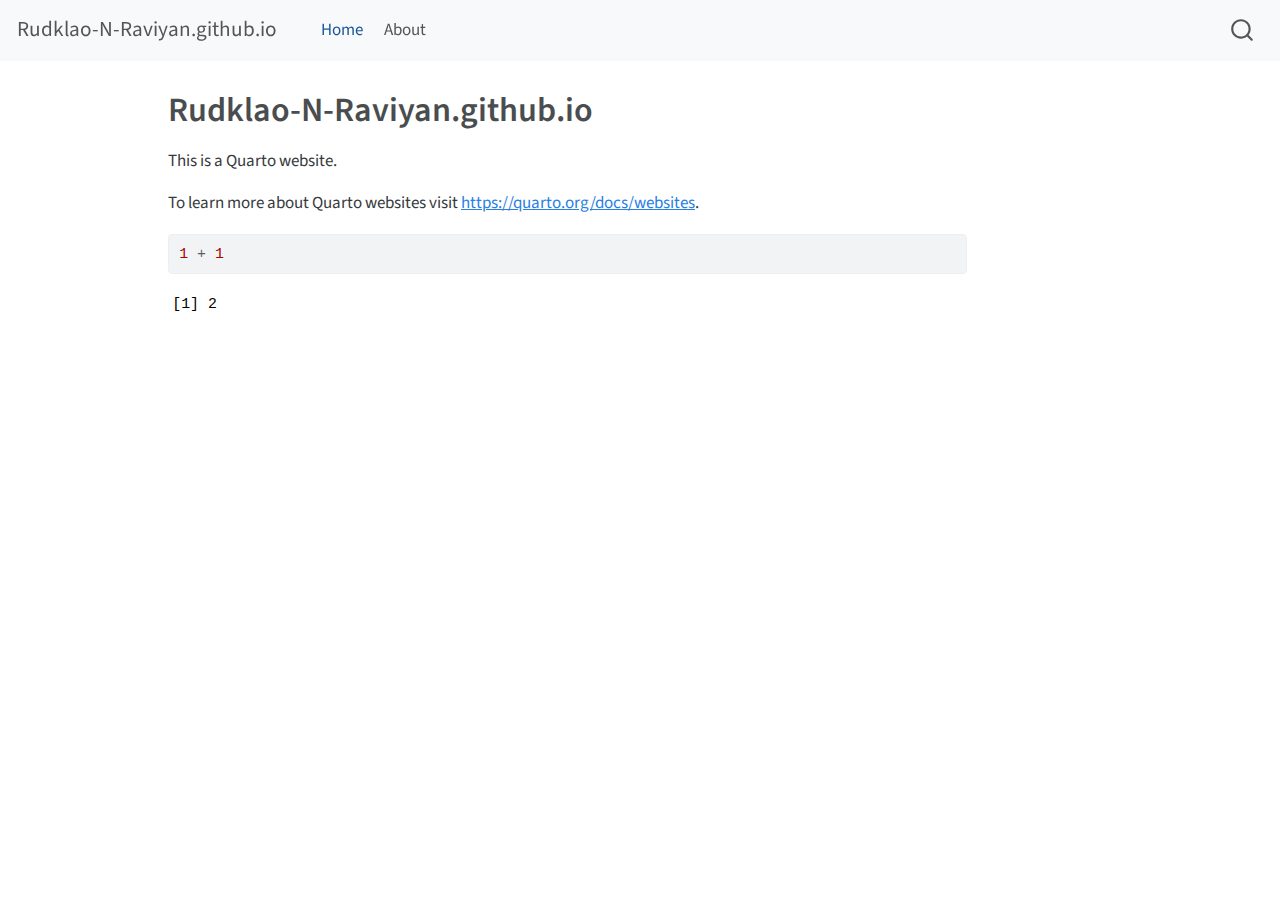
==== docs/index.html @ 579f514f "Initial Website" ====
<!DOCTYPE html>
<html xmlns="http://www.w3.org/1999/xhtml" lang="en" xml:lang="en"><head>

<meta charset="utf-8">
<meta name="generator" content="quarto-1.3.353">

<meta name="viewport" content="width=device-width, initial-scale=1.0, user-scalable=yes">


<title>Rudklao-N-Raviyan.github.io</title>
<style>
code{white-space: pre-wrap;}
span.smallcaps{font-variant: small-caps;}
div.columns{display: flex; gap: min(4vw, 1.5em);}
div.column{flex: auto; overflow-x: auto;}
div.hanging-indent{margin-left: 1.5em; text-indent: -1.5em;}
ul.task-list{list-style: none;}
ul.task-list li input[type="checkbox"] {
  width: 0.8em;
  margin: 0 0.8em 0.2em -1em; /* quarto-specific, see https://github.com/quarto-dev/quarto-cli/issues/4556 */ 
  vertical-align: middle;
}
/* CSS for syntax highlighting */
pre > code.sourceCode { white-space: pre; position: relative; }
pre > code.sourceCode > span { display: inline-block; line-height: 1.25; }
pre > code.sourceCode > span:empty { height: 1.2em; }
.sourceCode { overflow: visible; }
code.sourceCode > span { color: inherit; text-decoration: inherit; }
div.sourceCode { margin: 1em 0; }
pre.sourceCode { margin: 0; }
@media screen {
div.sourceCode { overflow: auto; }
}
@media print {
pre > code.sourceCode { white-space: pre-wrap; }
pre > code.sourceCode > span { text-indent: -5em; padding-left: 5em; }
}
pre.numberSource code
  { counter-reset: source-line 0; }
pre.numberSource code > span
  { position: relative; left: -4em; counter-increment: source-line; }
pre.numberSource code > span > a:first-child::before
  { content: counter(source-line);
    position: relative; left: -1em; text-align: right; vertical-align: baseline;
    border: none; display: inline-block;
    -webkit-touch-callout: none; -webkit-user-select: none;
    -khtml-user-select: none; -moz-user-select: none;
    -ms-user-select: none; user-select: none;
    padding: 0 4px; width: 4em;
  }
pre.numberSource { margin-left: 3em;  padding-left: 4px; }
div.sourceCode
  {   }
@media screen {
pre > code.sourceCode > span > a:first-child::before { text-decoration: underline; }
}
</style>


<script src="site_libs/quarto-nav/quarto-nav.js"></script>
<script src="site_libs/quarto-nav/headroom.min.js"></script>
<script src="site_libs/clipboard/clipboard.min.js"></script>
<script src="site_libs/quarto-search/autocomplete.umd.js"></script>
<script src="site_libs/quarto-search/fuse.min.js"></script>
<script src="site_libs/quarto-search/quarto-search.js"></script>
<meta name="quarto:offset" content="./">
<script src="site_libs/quarto-html/quarto.js"></script>
<script src="site_libs/quarto-html/popper.min.js"></script>
<script src="site_libs/quarto-html/tippy.umd.min.js"></script>
<script src="site_libs/quarto-html/anchor.min.js"></script>
<link href="site_libs/quarto-html/tippy.css" rel="stylesheet">
<link href="site_libs/quarto-html/quarto-syntax-highlighting.css" rel="stylesheet" id="quarto-text-highlighting-styles">
<script src="site_libs/bootstrap/bootstrap.min.js"></script>
<link href="site_libs/bootstrap/bootstrap-icons.css" rel="stylesheet">
<link href="site_libs/bootstrap/bootstrap.min.css" rel="stylesheet" id="quarto-bootstrap" data-mode="light">
<script id="quarto-search-options" type="application/json">{
  "location": "navbar",
  "copy-button": false,
  "collapse-after": 3,
  "panel-placement": "end",
  "type": "overlay",
  "limit": 20,
  "language": {
    "search-no-results-text": "No results",
    "search-matching-documents-text": "matching documents",
    "search-copy-link-title": "Copy link to search",
    "search-hide-matches-text": "Hide additional matches",
    "search-more-match-text": "more match in this document",
    "search-more-matches-text": "more matches in this document",
    "search-clear-button-title": "Clear",
    "search-detached-cancel-button-title": "Cancel",
    "search-submit-button-title": "Submit"
  }
}</script>


<link rel="stylesheet" href="styles.css">
</head>

<body class="nav-fixed">

<div id="quarto-search-results"></div>
  <header id="quarto-header" class="headroom fixed-top">
    <nav class="navbar navbar-expand-lg navbar-dark ">
      <div class="navbar-container container-fluid">
      <div class="navbar-brand-container">
    <a class="navbar-brand" href="./index.html">
    <span class="navbar-title">Rudklao-N-Raviyan.github.io</span>
    </a>
  </div>
            <div id="quarto-search" class="" title="Search"></div>
          <button class="navbar-toggler" type="button" data-bs-toggle="collapse" data-bs-target="#navbarCollapse" aria-controls="navbarCollapse" aria-expanded="false" aria-label="Toggle navigation" onclick="if (window.quartoToggleHeadroom) { window.quartoToggleHeadroom(); }">
  <span class="navbar-toggler-icon"></span>
</button>
          <div class="collapse navbar-collapse" id="navbarCollapse">
            <ul class="navbar-nav navbar-nav-scroll me-auto">
  <li class="nav-item">
    <a class="nav-link active" href="./index.html" rel="" target="" aria-current="page">
 <span class="menu-text">Home</span></a>
  </li>  
  <li class="nav-item">
    <a class="nav-link" href="./about.html" rel="" target="">
 <span class="menu-text">About</span></a>
  </li>  
</ul>
            <div class="quarto-navbar-tools ms-auto">
</div>
          </div> <!-- /navcollapse -->
      </div> <!-- /container-fluid -->
    </nav>
</header>
<!-- content -->
<div id="quarto-content" class="quarto-container page-columns page-rows-contents page-layout-article page-navbar">
<!-- sidebar -->
<!-- margin-sidebar -->
    <div id="quarto-margin-sidebar" class="sidebar margin-sidebar">
        
    </div>
<!-- main -->
<main class="content" id="quarto-document-content">

<header id="title-block-header" class="quarto-title-block default">
<div class="quarto-title">
<h1 class="title">Rudklao-N-Raviyan.github.io</h1>
</div>



<div class="quarto-title-meta">

    
  
    
  </div>
  

</header>

<p>This is a Quarto website.</p>
<p>To learn more about Quarto websites visit <a href="https://quarto.org/docs/websites" class="uri">https://quarto.org/docs/websites</a>.</p>
<div class="cell">
<div class="sourceCode cell-code" id="cb1"><pre class="sourceCode r code-with-copy"><code class="sourceCode r"><span id="cb1-1"><a href="#cb1-1" aria-hidden="true" tabindex="-1"></a><span class="dv">1</span> <span class="sc">+</span> <span class="dv">1</span></span></code><button title="Copy to Clipboard" class="code-copy-button"><i class="bi"></i></button></pre></div>
<div class="cell-output cell-output-stdout">
<pre><code>[1] 2</code></pre>
</div>
</div>



</main> <!-- /main -->
<script id="quarto-html-after-body" type="application/javascript">
window.document.addEventListener("DOMContentLoaded", function (event) {
  const toggleBodyColorMode = (bsSheetEl) => {
    const mode = bsSheetEl.getAttribute("data-mode");
    const bodyEl = window.document.querySelector("body");
    if (mode === "dark") {
      bodyEl.classList.add("quarto-dark");
      bodyEl.classList.remove("quarto-light");
    } else {
      bodyEl.classList.add("quarto-light");
      bodyEl.classList.remove("quarto-dark");
    }
  }
  const toggleBodyColorPrimary = () => {
    const bsSheetEl = window.document.querySelector("link#quarto-bootstrap");
    if (bsSheetEl) {
      toggleBodyColorMode(bsSheetEl);
    }
  }
  toggleBodyColorPrimary();  
  const icon = "";
  const anchorJS = new window.AnchorJS();
  anchorJS.options = {
    placement: 'right',
    icon: icon
  };
  anchorJS.add('.anchored');
  const isCodeAnnotation = (el) => {
    for (const clz of el.classList) {
      if (clz.startsWith('code-annotation-')) {                     
        return true;
      }
    }
    return false;
  }
  const clipboard = new window.ClipboardJS('.code-copy-button', {
    text: function(trigger) {
      const codeEl = trigger.previousElementSibling.cloneNode(true);
      for (const childEl of codeEl.children) {
        if (isCodeAnnotation(childEl)) {
          childEl.remove();
        }
      }
      return codeEl.innerText;
    }
  });
  clipboard.on('success', function(e) {
    // button target
    const button = e.trigger;
    // don't keep focus
    button.blur();
    // flash "checked"
    button.classList.add('code-copy-button-checked');
    var currentTitle = button.getAttribute("title");
    button.setAttribute("title", "Copied!");
    let tooltip;
    if (window.bootstrap) {
      button.setAttribute("data-bs-toggle", "tooltip");
      button.setAttribute("data-bs-placement", "left");
      button.setAttribute("data-bs-title", "Copied!");
      tooltip = new bootstrap.Tooltip(button, 
        { trigger: "manual", 
          customClass: "code-copy-button-tooltip",
          offset: [0, -8]});
      tooltip.show();    
    }
    setTimeout(function() {
      if (tooltip) {
        tooltip.hide();
        button.removeAttribute("data-bs-title");
        button.removeAttribute("data-bs-toggle");
        button.removeAttribute("data-bs-placement");
      }
      button.setAttribute("title", currentTitle);
      button.classList.remove('code-copy-button-checked');
    }, 1000);
    // clear code selection
    e.clearSelection();
  });
  function tippyHover(el, contentFn) {
    const config = {
      allowHTML: true,
      content: contentFn,
      maxWidth: 500,
      delay: 100,
      arrow: false,
      appendTo: function(el) {
          return el.parentElement;
      },
      interactive: true,
      interactiveBorder: 10,
      theme: 'quarto',
      placement: 'bottom-start'
    };
    window.tippy(el, config); 
  }
  const noterefs = window.document.querySelectorAll('a[role="doc-noteref"]');
  for (var i=0; i<noterefs.length; i++) {
    const ref = noterefs[i];
    tippyHover(ref, function() {
      // use id or data attribute instead here
      let href = ref.getAttribute('data-footnote-href') || ref.getAttribute('href');
      try { href = new URL(href).hash; } catch {}
      const id = href.replace(/^#\/?/, "");
      const note = window.document.getElementById(id);
      return note.innerHTML;
    });
  }
      let selectedAnnoteEl;
      const selectorForAnnotation = ( cell, annotation) => {
        let cellAttr = 'data-code-cell="' + cell + '"';
        let lineAttr = 'data-code-annotation="' +  annotation + '"';
        const selector = 'span[' + cellAttr + '][' + lineAttr + ']';
        return selector;
      }
      const selectCodeLines = (annoteEl) => {
        const doc = window.document;
        const targetCell = annoteEl.getAttribute("data-target-cell");
        const targetAnnotation = annoteEl.getAttribute("data-target-annotation");
        const annoteSpan = window.document.querySelector(selectorForAnnotation(targetCell, targetAnnotation));
        const lines = annoteSpan.getAttribute("data-code-lines").split(",");
        const lineIds = lines.map((line) => {
          return targetCell + "-" + line;
        })
        let top = null;
        let height = null;
        let parent = null;
        if (lineIds.length > 0) {
            //compute the position of the single el (top and bottom and make a div)
            const el = window.document.getElementById(lineIds[0]);
            top = el.offsetTop;
            height = el.offsetHeight;
            parent = el.parentElement.parentElement;
          if (lineIds.length > 1) {
            const lastEl = window.document.getElementById(lineIds[lineIds.length - 1]);
            const bottom = lastEl.offsetTop + lastEl.offsetHeight;
            height = bottom - top;
          }
          if (top !== null && height !== null && parent !== null) {
            // cook up a div (if necessary) and position it 
            let div = window.document.getElementById("code-annotation-line-highlight");
            if (div === null) {
              div = window.document.createElement("div");
              div.setAttribute("id", "code-annotation-line-highlight");
              div.style.position = 'absolute';
              parent.appendChild(div);
            }
            div.style.top = top - 2 + "px";
            div.style.height = height + 4 + "px";
            let gutterDiv = window.document.getElementById("code-annotation-line-highlight-gutter");
            if (gutterDiv === null) {
              gutterDiv = window.document.createElement("div");
              gutterDiv.setAttribute("id", "code-annotation-line-highlight-gutter");
              gutterDiv.style.position = 'absolute';
              const codeCell = window.document.getElementById(targetCell);
              const gutter = codeCell.querySelector('.code-annotation-gutter');
              gutter.appendChild(gutterDiv);
            }
            gutterDiv.style.top = top - 2 + "px";
            gutterDiv.style.height = height + 4 + "px";
          }
          selectedAnnoteEl = annoteEl;
        }
      };
      const unselectCodeLines = () => {
        const elementsIds = ["code-annotation-line-highlight", "code-annotation-line-highlight-gutter"];
        elementsIds.forEach((elId) => {
          const div = window.document.getElementById(elId);
          if (div) {
            div.remove();
          }
        });
        selectedAnnoteEl = undefined;
      };
      // Attach click handler to the DT
      const annoteDls = window.document.querySelectorAll('dt[data-target-cell]');
      for (const annoteDlNode of annoteDls) {
        annoteDlNode.addEventListener('click', (event) => {
          const clickedEl = event.target;
          if (clickedEl !== selectedAnnoteEl) {
            unselectCodeLines();
            const activeEl = window.document.querySelector('dt[data-target-cell].code-annotation-active');
            if (activeEl) {
              activeEl.classList.remove('code-annotation-active');
            }
            selectCodeLines(clickedEl);
            clickedEl.classList.add('code-annotation-active');
          } else {
            // Unselect the line
            unselectCodeLines();
            clickedEl.classList.remove('code-annotation-active');
          }
        });
      }
  const findCites = (el) => {
    const parentEl = el.parentElement;
    if (parentEl) {
      const cites = parentEl.dataset.cites;
      if (cites) {
        return {
          el,
          cites: cites.split(' ')
        };
      } else {
        return findCites(el.parentElement)
      }
    } else {
      return undefined;
    }
  };
  var bibliorefs = window.document.querySelectorAll('a[role="doc-biblioref"]');
  for (var i=0; i<bibliorefs.length; i++) {
    const ref = bibliorefs[i];
    const citeInfo = findCites(ref);
    if (citeInfo) {
      tippyHover(citeInfo.el, function() {
        var popup = window.document.createElement('div');
        citeInfo.cites.forEach(function(cite) {
          var citeDiv = window.document.createElement('div');
          citeDiv.classList.add('hanging-indent');
          citeDiv.classList.add('csl-entry');
          var biblioDiv = window.document.getElementById('ref-' + cite);
          if (biblioDiv) {
            citeDiv.innerHTML = biblioDiv.innerHTML;
          }
          popup.appendChild(citeDiv);
        });
        return popup.innerHTML;
      });
    }
  }
});
</script>
</div> <!-- /content -->



</body></html>
---- docs/site_libs/quarto-html/tippy.css ----
.tippy-box[data-animation=fade][data-state=hidden]{opacity:0}[data-tippy-root]{max-width:calc(100vw - 10px)}.tippy-box{position:relative;background-color:#333;color:#fff;border-radius:4px;font-size:14px;line-height:1.4;white-space:normal;outline:0;transition-property:transform,visibility,opacity}.tippy-box[data-placement^=top]>.tippy-arrow{bottom:0}.tippy-box[data-placement^=top]>.tippy-arrow:before{bottom:-7px;left:0;border-width:8px 8px 0;border-top-color:initial;transform-origin:center top}.tippy-box[data-placement^=bottom]>.tippy-arrow{top:0}.tippy-box[data-placement^=bottom]>.tippy-arrow:before{top:-7px;left:0;border-width:0 8px 8px;border-bottom-color:initial;transform-origin:center bottom}.tippy-box[data-placement^=left]>.tippy-arrow{right:0}.tippy-box[data-placement^=left]>.tippy-arrow:before{border-width:8px 0 8px 8px;border-left-color:initial;right:-7px;transform-origin:center left}.tippy-box[data-placement^=right]>.tippy-arrow{left:0}.tippy-box[data-placement^=right]>.tippy-arrow:before{left:-7px;border-width:8px 8px 8px 0;border-right-color:initial;transform-origin:center right}.tippy-box[data-inertia][data-state=visible]{transition-timing-function:cubic-bezier(.54,1.5,.38,1.11)}.tippy-arrow{width:16px;height:16px;color:#333}.tippy-arrow:before{content:"";position:absolute;border-color:transparent;border-style:solid}.tippy-content{position:relative;padding:5px 9px;z-index:1}
---- docs/site_libs/quarto-html/quarto-syntax-highlighting.css ----
/* quarto syntax highlight colors */
:root {
  --quarto-hl-ot-color: #003B4F;
  --quarto-hl-at-color: #657422;
  --quarto-hl-ss-color: #20794D;
  --quarto-hl-an-color: #5E5E5E;
  --quarto-hl-fu-color: #4758AB;
  --quarto-hl-st-color: #20794D;
  --quarto-hl-cf-color: #003B4F;
  --quarto-hl-op-color: #5E5E5E;
  --quarto-hl-er-color: #AD0000;
  --quarto-hl-bn-color: #AD0000;
  --quarto-hl-al-color: #AD0000;
  --quarto-hl-va-color: #111111;
  --quarto-hl-bu-color: inherit;
  --quarto-hl-ex-color: inherit;
  --quarto-hl-pp-color: #AD0000;
  --quarto-hl-in-color: #5E5E5E;
  --quarto-hl-vs-color: #20794D;
  --quarto-hl-wa-color: #5E5E5E;
  --quarto-hl-do-color: #5E5E5E;
  --quarto-hl-im-color: #00769E;
  --quarto-hl-ch-color: #20794D;
  --quarto-hl-dt-color: #AD0000;
  --quarto-hl-fl-color: #AD0000;
  --quarto-hl-co-color: #5E5E5E;
  --quarto-hl-cv-color: #5E5E5E;
  --quarto-hl-cn-color: #8f5902;
  --quarto-hl-sc-color: #5E5E5E;
  --quarto-hl-dv-color: #AD0000;
  --quarto-hl-kw-color: #003B4F;
}

/* other quarto variables */
:root {
  --quarto-font-monospace: SFMono-Regular, Menlo, Monaco, Consolas, "Liberation Mono", "Courier New", monospace;
}

pre > code.sourceCode > span {
  color: #003B4F;
}

code span {
  color: #003B4F;
}

code.sourceCode > span {
  color: #003B4F;
}

div.sourceCode,
div.sourceCode pre.sourceCode {
  color: #003B4F;
}

code span.ot {
  color: #003B4F;
  font-style: inherit;
}

code span.at {
  color: #657422;
  font-style: inherit;
}

code span.ss {
  color: #20794D;
  font-style: inherit;
}

code span.an {
  color: #5E5E5E;
  font-style: inherit;
}

code span.fu {
  color: #4758AB;
  font-style: inherit;
}

code span.st {
  color: #20794D;
  font-style: inherit;
}

code span.cf {
  color: #003B4F;
  font-style: inherit;
}

code span.op {
  color: #5E5E5E;
  font-style: inherit;
}

code span.er {
  color: #AD0000;
  font-style: inherit;
}

code span.bn {
  color: #AD0000;
  font-style: inherit;
}

code span.al {
  color: #AD0000;
  font-style: inherit;
}

code span.va {
  color: #111111;
  font-style: inherit;
}

code span.bu {
  font-style: inherit;
}

code span.ex {
  font-style: inherit;
}

code span.pp {
  color: #AD0000;
  font-style: inherit;
}

code span.in {
  color: #5E5E5E;
  font-style: inherit;
}

code span.vs {
  color: #20794D;
  font-style: inherit;
}

code span.wa {
  color: #5E5E5E;
  font-style: italic;
}

code span.do {
  color: #5E5E5E;
  font-style: italic;
}

code span.im {
  color: #00769E;
  font-style: inherit;
}

code span.ch {
  color: #20794D;
  font-style: inherit;
}

code span.dt {
  color: #AD0000;
  font-style: inherit;
}

code span.fl {
  color: #AD0000;
  font-style: inherit;
}

code span.co {
  color: #5E5E5E;
  font-style: inherit;
}

code span.cv {
  color: #5E5E5E;
  font-style: italic;
}

code span.cn {
  color: #8f5902;
  font-style: inherit;
}

code span.sc {
  color: #5E5E5E;
  font-style: inherit;
}

code span.dv {
  color: #AD0000;
  font-style: inherit;
}

code span.kw {
  color: #003B4F;
  font-style: inherit;
}

.prevent-inlining {
  content: "</";
}

/*# sourceMappingURL=debc5d5d77c3f9108843748ff7464032.css.map */
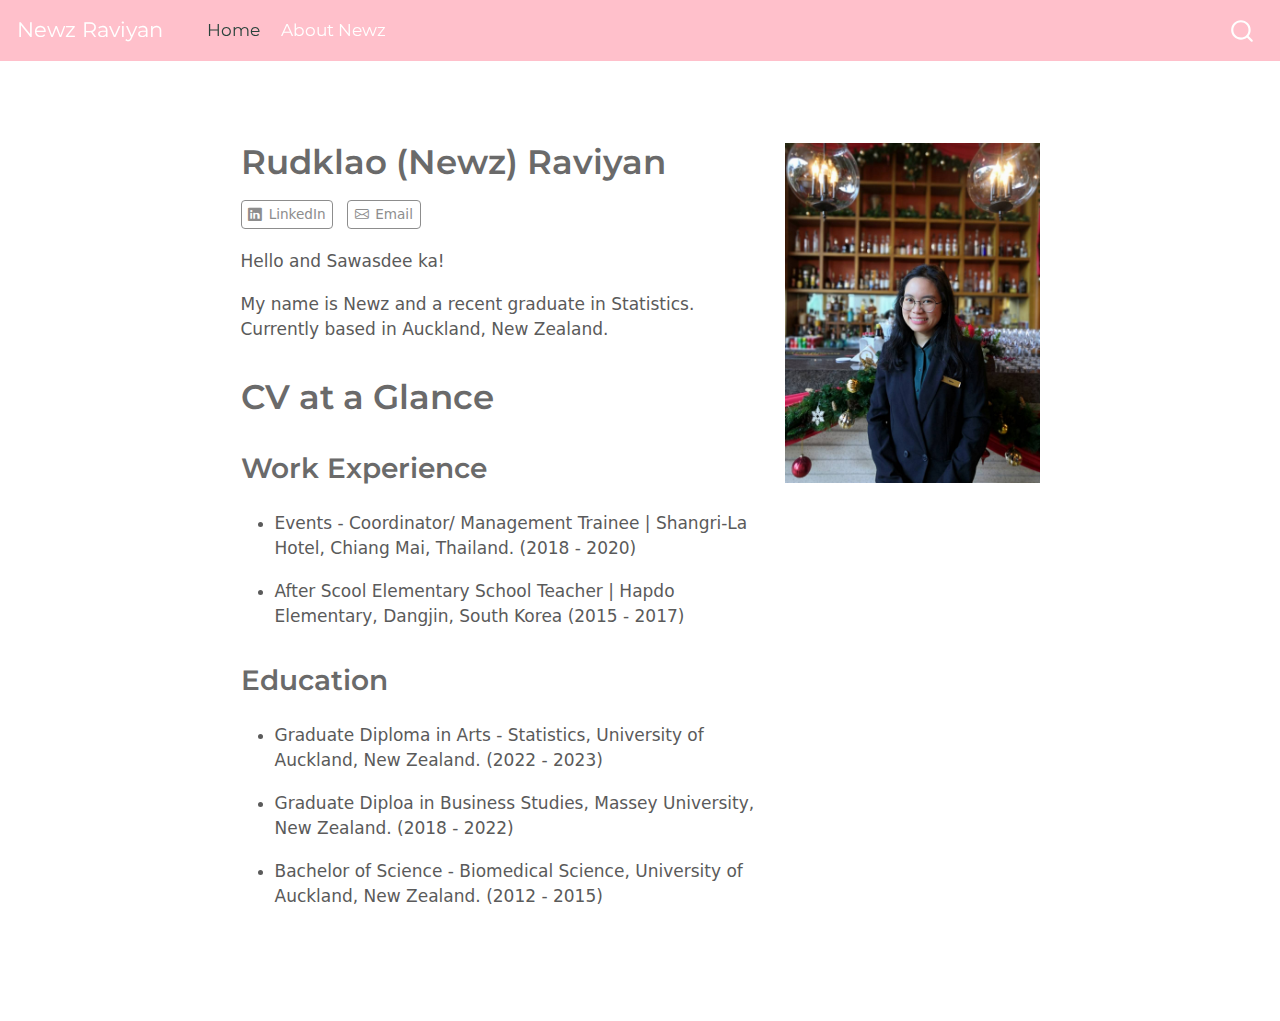
==== commit fab1f443: "Add files via upload" ====
--- a/docs/index.html
+++ b/docs/index.html
@@ -7,7 +7,7 @@
 <meta name="viewport" content="width=device-width, initial-scale=1.0, user-scalable=yes">
 
 
-<title>Rudklao-N-Raviyan.github.io</title>
+<title>Newz Raviyan - Rudklao (Newz) Raviyan</title>
 <style>
 code{white-space: pre-wrap;}
 span.smallcaps{font-variant: small-caps;}
@@ -20,40 +20,6 @@
   margin: 0 0.8em 0.2em -1em; /* quarto-specific, see https://github.com/quarto-dev/quarto-cli/issues/4556 */ 
   vertical-align: middle;
 }
-/* CSS for syntax highlighting */
-pre > code.sourceCode { white-space: pre; position: relative; }
-pre > code.sourceCode > span { display: inline-block; line-height: 1.25; }
-pre > code.sourceCode > span:empty { height: 1.2em; }
-.sourceCode { overflow: visible; }
-code.sourceCode > span { color: inherit; text-decoration: inherit; }
-div.sourceCode { margin: 1em 0; }
-pre.sourceCode { margin: 0; }
-@media screen {
-div.sourceCode { overflow: auto; }
-}
-@media print {
-pre > code.sourceCode { white-space: pre-wrap; }
-pre > code.sourceCode > span { text-indent: -5em; padding-left: 5em; }
-}
-pre.numberSource code
-  { counter-reset: source-line 0; }
-pre.numberSource code > span
-  { position: relative; left: -4em; counter-increment: source-line; }
-pre.numberSource code > span > a:first-child::before
-  { content: counter(source-line);
-    position: relative; left: -1em; text-align: right; vertical-align: baseline;
-    border: none; display: inline-block;
-    -webkit-touch-callout: none; -webkit-user-select: none;
-    -khtml-user-select: none; -moz-user-select: none;
-    -ms-user-select: none; user-select: none;
-    padding: 0 4px; width: 4em;
-  }
-pre.numberSource { margin-left: 3em;  padding-left: 4px; }
-div.sourceCode
-  {   }
-@media screen {
-pre > code.sourceCode > span > a:first-child::before { text-decoration: underline; }
-}
 </style>
 
 
@@ -67,7 +33,6 @@
 <script src="site_libs/quarto-html/quarto.js"></script>
 <script src="site_libs/quarto-html/popper.min.js"></script>
 <script src="site_libs/quarto-html/tippy.umd.min.js"></script>
-<script src="site_libs/quarto-html/anchor.min.js"></script>
 <link href="site_libs/quarto-html/tippy.css" rel="stylesheet">
 <link href="site_libs/quarto-html/quarto-syntax-highlighting.css" rel="stylesheet" id="quarto-text-highlighting-styles">
 <script src="site_libs/bootstrap/bootstrap.min.js"></script>
@@ -94,10 +59,9 @@
 }</script>
 
 
-<link rel="stylesheet" href="styles.css">
 </head>
 
-<body class="nav-fixed">
+<body class="nav-fixed fullcontent">
 
 <div id="quarto-search-results"></div>
   <header id="quarto-header" class="headroom fixed-top">
@@ -105,7 +69,7 @@
       <div class="navbar-container container-fluid">
       <div class="navbar-brand-container">
     <a class="navbar-brand" href="./index.html">
-    <span class="navbar-title">Rudklao-N-Raviyan.github.io</span>
+    <span class="navbar-title">Newz Raviyan</span>
     </a>
   </div>
             <div id="quarto-search" class="" title="Search"></div>
@@ -120,7 +84,7 @@
   </li>  
   <li class="nav-item">
     <a class="nav-link" href="./about.html" rel="" target="">
- <span class="menu-text">About</span></a>
+ <span class="menu-text">About Newz</span></a>
   </li>  
 </ul>
             <div class="quarto-navbar-tools ms-auto">
@@ -133,37 +97,60 @@
 <div id="quarto-content" class="quarto-container page-columns page-rows-contents page-layout-article page-navbar">
 <!-- sidebar -->
 <!-- margin-sidebar -->
-    <div id="quarto-margin-sidebar" class="sidebar margin-sidebar">
-        
+    
+<!-- main -->
+<main class="content page-columns page-full" id="quarto-document-content">
+
+
+
+<div class="quarto-about-solana column-body">
+  <div class="about-entity">
+    <div class="entity-contents">
+      <header id="title-block-header" class="quarto-title-block default">
+<div class="quarto-title">
+<h1 class="title">Rudklao (Newz) Raviyan</h1>
+</div>
+<div class="quarto-title-meta">
+  </div>
+</header> <div class="about-links">
+  <a href="https://www.linkedin.com/in/rudklao-raviyan-x000217/" class="about-link" rel="" target="">
+    <i class="bi bi-linkedin"></i>
+     <span class="about-link-text">LinkedIn</span>
+  </a>
+  <a href="mailto:rudklao.raviyan@gmail.com" class="about-link" rel="" target="">
+    <i class="bi bi-envelope"></i>
+     <span class="about-link-text">Email</span>
+  </a>
+</div>
+      <div class="about-contents"><div id="ppc">
+<p>Hello and Sawasdee ka!</p>
+<p>My name is Newz and a recent graduate in Statistics. Currently based in Auckland, New Zealand.</p>
+<section id="cv-at-a-glance" class="level1">
+<h1>CV at a Glance</h1>
+<section id="work-experience" class="level2">
+<h2 data-anchor-id="work-experience">Work Experience</h2>
+<ul>
+<li><p>Events - Coordinator/ Management Trainee | Shangri-La Hotel, Chiang Mai, Thailand. (2018 - 2020)</p></li>
+<li><p>After Scool Elementary School Teacher | Hapdo Elementary, Dangjin, South Korea (2015 - 2017)</p></li>
+</ul>
+</section>
+<section id="education" class="level2">
+<h2 data-anchor-id="education">Education</h2>
+<ul>
+<li><p>Graduate Diploma in Arts - Statistics, University of Auckland, New Zealand. (2022 - 2023)</p></li>
+<li><p>Graduate Diploa in Business Studies, Massey University, New Zealand. (2018 - 2022)</p></li>
+<li><p>Bachelor of Science - Biomedical Science, University of Auckland, New Zealand. (2012 - 2015)</p></li>
+</ul>
+</section>
+</section>
+</div></div>
     </div>
-<!-- main -->
-<main class="content" id="quarto-document-content">
-
-<header id="title-block-header" class="quarto-title-block default">
-<div class="quarto-title">
-<h1 class="title">Rudklao-N-Raviyan.github.io</h1>
+    <img src="newz_raviyan.jpg" class="about-image
+  rectangle " style="width: 15em;">
+  </div>
 </div>
 
 
-
-<div class="quarto-title-meta">
-
-    
-  
-    
-  </div>
-  
-
-</header>
-
-<p>This is a Quarto website.</p>
-<p>To learn more about Quarto websites visit <a href="https://quarto.org/docs/websites" class="uri">https://quarto.org/docs/websites</a>.</p>
-<div class="cell">
-<div class="sourceCode cell-code" id="cb1"><pre class="sourceCode r code-with-copy"><code class="sourceCode r"><span id="cb1-1"><a href="#cb1-1" aria-hidden="true" tabindex="-1"></a><span class="dv">1</span> <span class="sc">+</span> <span class="dv">1</span></span></code><button title="Copy to Clipboard" class="code-copy-button"><i class="bi"></i></button></pre></div>
-<div class="cell-output cell-output-stdout">
-<pre><code>[1] 2</code></pre>
-</div>
-</div>
 
 
 
@@ -188,13 +175,6 @@
     }
   }
   toggleBodyColorPrimary();  
-  const icon = "";
-  const anchorJS = new window.AnchorJS();
-  anchorJS.options = {
-    placement: 'right',
-    icon: icon
-  };
-  anchorJS.add('.anchored');
   const isCodeAnnotation = (el) => {
     for (const clz of el.classList) {
       if (clz.startsWith('code-annotation-')) {                     
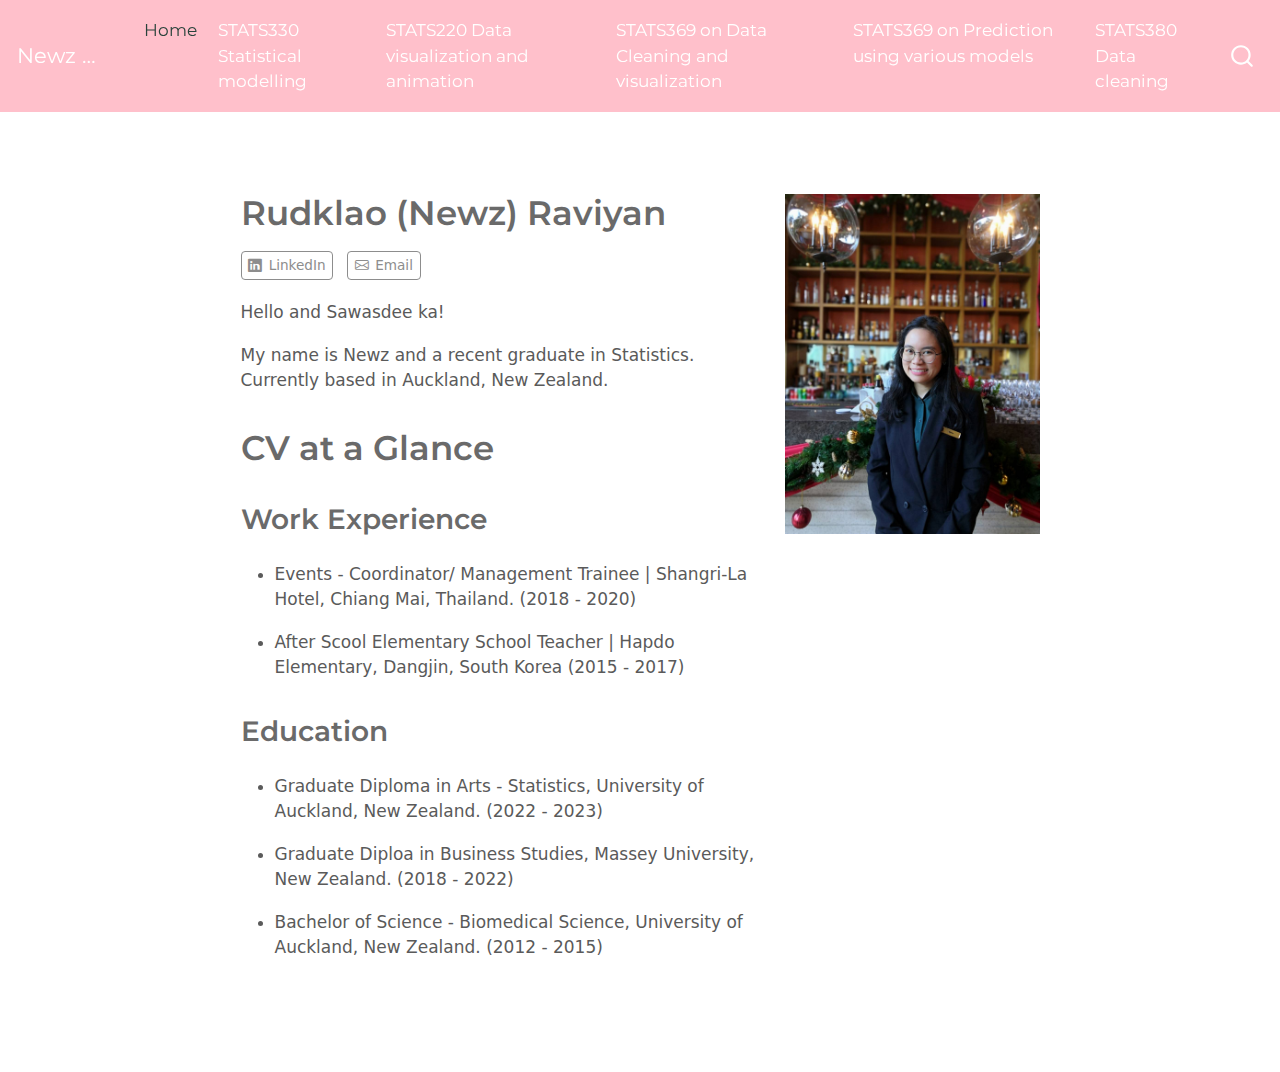
==== commit 2126e326: "Add files via upload" ====
--- a/docs/index.html
+++ b/docs/index.html
@@ -83,8 +83,24 @@
  <span class="menu-text">Home</span></a>
   </li>  
   <li class="nav-item">
-    <a class="nav-link" href="./about.html" rel="" target="">
- <span class="menu-text">About Newz</span></a>
+    <a class="nav-link" href="./STATS330_A4.html" rel="" target="">
+ <span class="menu-text">STATS330 Statistical modelling</span></a>
+  </li>  
+  <li class="nav-item">
+    <a class="nav-link" href="./STATS220_A4.html" rel="" target="">
+ <span class="menu-text">STATS220 Data visualization and animation</span></a>
+  </li>  
+  <li class="nav-item">
+    <a class="nav-link" href="./STATS369_A2.html" rel="" target="">
+ <span class="menu-text">STATS369 on Data Cleaning and visualization</span></a>
+  </li>  
+  <li class="nav-item">
+    <a class="nav-link" href="./STATS369_A4.html" rel="" target="">
+ <span class="menu-text">STATS369 on Prediction using various models</span></a>
+  </li>  
+  <li class="nav-item">
+    <a class="nav-link" href="./STATS380_A4.html" rel="" target="">
+ <span class="menu-text">STATS380 Data cleaning</span></a>
   </li>  
 </ul>
             <div class="quarto-navbar-tools ms-auto">
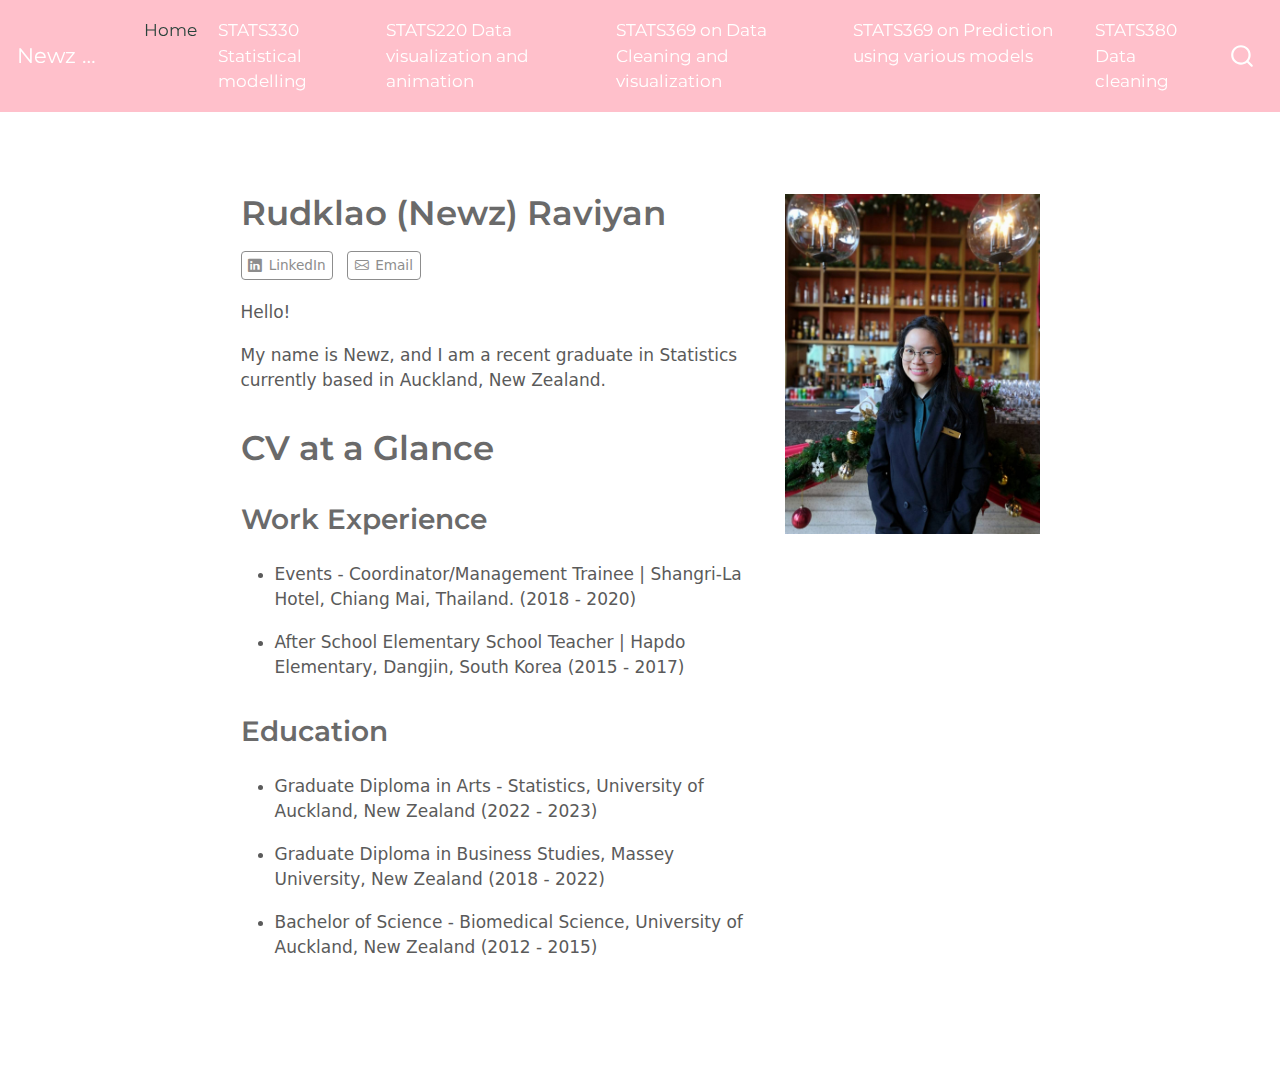
==== commit 8024dbd8: "Add files via upload" ====
--- a/docs/index.html
+++ b/docs/index.html
@@ -139,23 +139,23 @@
   </a>
 </div>
       <div class="about-contents"><div id="ppc">
-<p>Hello and Sawasdee ka!</p>
-<p>My name is Newz and a recent graduate in Statistics. Currently based in Auckland, New Zealand.</p>
+<p>Hello!</p>
+<p>My name is Newz, and I am a recent graduate in Statistics currently based in Auckland, New Zealand.</p>
 <section id="cv-at-a-glance" class="level1">
 <h1>CV at a Glance</h1>
 <section id="work-experience" class="level2">
 <h2 data-anchor-id="work-experience">Work Experience</h2>
 <ul>
-<li><p>Events - Coordinator/ Management Trainee | Shangri-La Hotel, Chiang Mai, Thailand. (2018 - 2020)</p></li>
-<li><p>After Scool Elementary School Teacher | Hapdo Elementary, Dangjin, South Korea (2015 - 2017)</p></li>
+<li><p>Events - Coordinator/Management Trainee | Shangri-La Hotel, Chiang Mai, Thailand. (2018 - 2020)</p></li>
+<li><p>After School Elementary School Teacher | Hapdo Elementary, Dangjin, South Korea (2015 - 2017)</p></li>
 </ul>
 </section>
 <section id="education" class="level2">
 <h2 data-anchor-id="education">Education</h2>
 <ul>
-<li><p>Graduate Diploma in Arts - Statistics, University of Auckland, New Zealand. (2022 - 2023)</p></li>
-<li><p>Graduate Diploa in Business Studies, Massey University, New Zealand. (2018 - 2022)</p></li>
-<li><p>Bachelor of Science - Biomedical Science, University of Auckland, New Zealand. (2012 - 2015)</p></li>
+<li><p>Graduate Diploma in Arts - Statistics, University of Auckland, New Zealand (2022 - 2023)</p></li>
+<li><p>Graduate Diploma in Business Studies, Massey University, New Zealand (2018 - 2022)</p></li>
+<li><p>Bachelor of Science - Biomedical Science, University of Auckland, New Zealand (2012 - 2015)</p></li>
 </ul>
 </section>
 </section>
